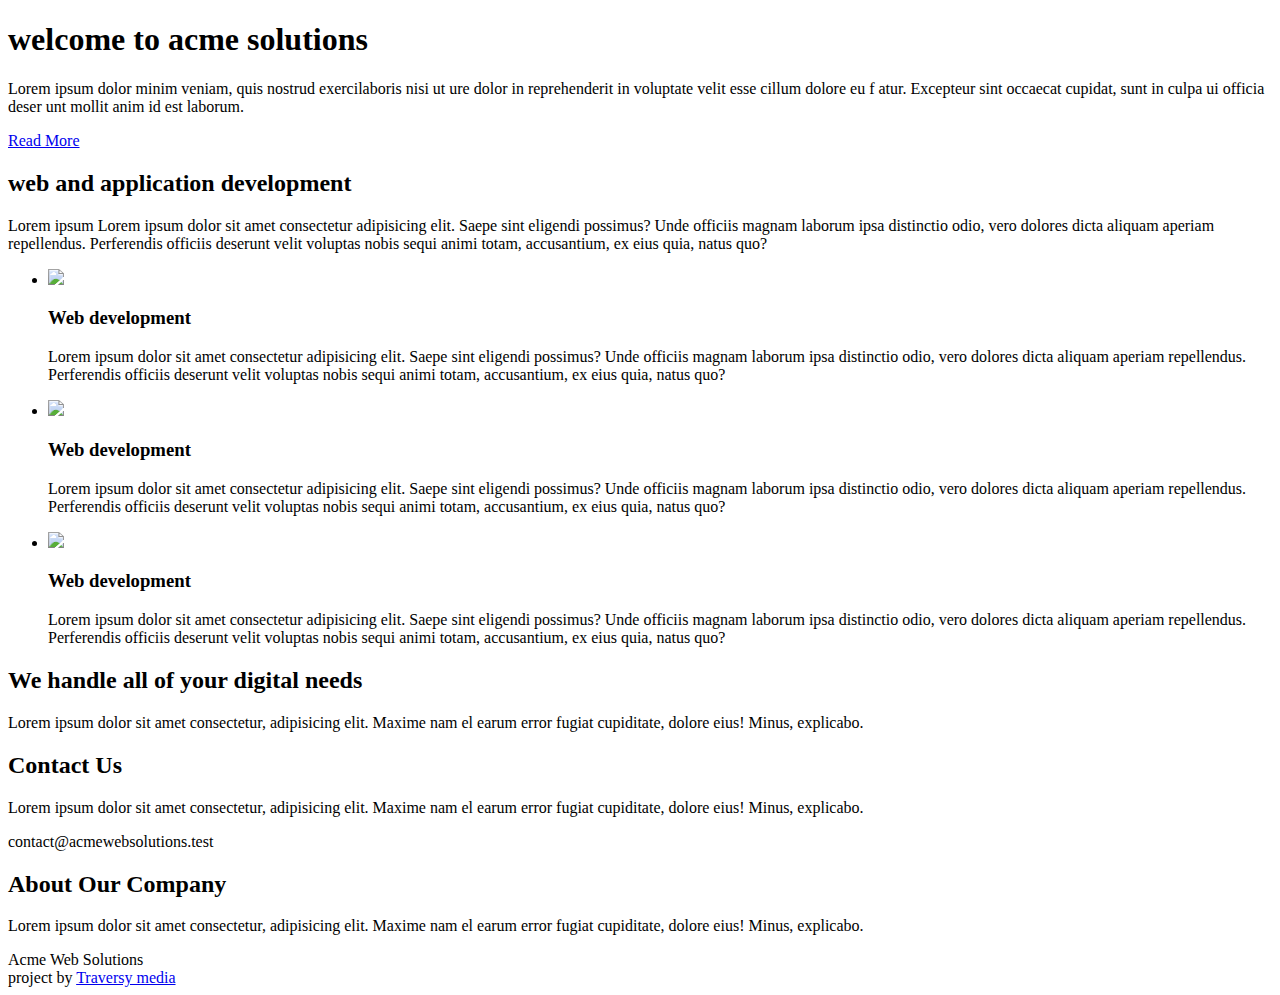
==== index.html @ 812e7299 "Create index.html" ====
<!DOCTYPE html>
<html>
<head>
  <meta charset="UTF-8">
  <meta name="description" content="Free Web tutorials">
  <meta name="keywords" content="HTML,CSS,XML,JavaScript">
  <meta name="author" content="Anushka Jain">
  <meta name="viewport" content="width=device-width, initial-scale=1.0">
  <link rel = "stylesheet" type = "text/css" href= "C:\Users\hp\Desktop\style.css">
  
  <title>
    my first communique non responsive website
  </title>
  
</head>
<body>
    <header>
        <div class = "bg-image"></div>
        <div class = "content wrap">
        
            <h1>
                welcome to acme solutions
            </h1>
            <p>Lorem ipsum dolor minim veniam, quis nostrud exercilaboris nisi ut 
            ure dolor in reprehenderit in voluptate velit esse cillum dolore eu f
            atur. Excepteur sint occaecat cupidat, sunt in culpa ui officia deser
            unt mollit anim id est laborum.</p>
            
            <a href="#section b" class = "btn">Read More</a>
        </div>
    </header>
    <main>
        <section id = "section a">
        <div>
            <h2>web and application development</h2>
            
        </div>
        <div>
            <p>
                Lorem ipsum Lorem ipsum dolor sit amet consectetur adipisicing elit. Saepe sint eligendi possimus? Unde
                        officiis magnam laborum ipsa distinctio odio, vero dolores dicta aliquam aperiam repellendus.
                        Perferendis officiis deserunt velit voluptas nobis sequi
                        animi totam, accusantium, ex eius quia, natus quo?
            </p>
        </div>
            
        </section>
        <section id = "section b">
            <ul>
                <li>
                    <div class ="card">
                        <img src ="https://static.pexels.com/photos/574077/pexels-photo-574077.jpeg">
                        <div class = "card content">
                            <h3 class = "card title"> Web development</h3>
                            <p>
                                Lorem ipsum dolor sit amet consectetur adipisicing elit. Saepe sint eligendi possimus? Unde
                            officiis magnam laborum ipsa distinctio odio, vero dolores dicta aliquam aperiam repellendus.
                            Perferendis officiis deserunt velit voluptas nobis sequi
                            animi totam, accusantium, ex eius quia, natus quo?
                            </p>
                        </div>    
                    </div>
                </li>
                <li>
                    <div class ="card">
                        <img src ="https://static.pexels.com/photos/261628/pexels-photo-261628.jpeg">
                        <div class = "card content">
                            <h3 class = "card title"> Web development</h3>
                            <p>
                                Lorem ipsum dolor sit amet consectetur adipisicing elit. Saepe sint eligendi possimus? Unde
                            officiis magnam laborum ipsa distinctio odio, vero dolores dicta aliquam aperiam repellendus.
                            Perferendis officiis deserunt velit voluptas nobis sequi
                            animi totam, accusantium, ex eius quia, natus quo?
                            </p>
                        </div>    
                    </div>
                </li>
                <li>
                    <div class ="card">
                        <img src ="https://static.pexels.com/photos/265087/pexels-photo-265087.jpeg">
                        <div class = "card content">
                            <h3 class = "card title"> Web development</h3>
                            <p>
                                Lorem ipsum dolor sit amet consectetur adipisicing elit. Saepe sint eligendi possimus? Unde
                            officiis magnam laborum ipsa distinctio odio, vero dolores dicta aliquam aperiam repellendus.
                            Perferendis officiis deserunt velit voluptas nobis sequi
                            animi totam, accusantium, ex eius quia, natus quo?
                            </p>
                        </div>    
                    </div>
                </li>
            </ul>
        </section>
        <section id = "section c">
            <div class = "content wrap">
                <h2 class = "content title">We handle all of your digital needs</h2>
                <p>Lorem ipsum dolor sit amet consectetur, adipisicing elit. Maxime nam
                   el earum error fugiat cupiditate, dolore eius! Minus, explicabo.
                </p>
                   
            </div>
        </section>
        <section id = "section d">
            <div class = "box">
                <h2 class = "content title">Contact Us</h2>
                <p>
                    Lorem ipsum dolor sit amet consectetur, adipisicing elit. Maxime nam
                   el earum error fugiat cupiditate, dolore eius! Minus, explicabo.
                </p>
                <p>
                    contact@acmewebsolutions.test
                </p>
            </div>
            <div class = "box">
                <h2 class = "content title">About Our Company</h2>
                <p>
                    Lorem ipsum dolor sit amet consectetur, adipisicing elit. Maxime nam
                   el earum error fugiat cupiditate, dolore eius! Minus, explicabo.
                </p>
            </div>
        </section>
    </main>
    <footer id="main footer">
        <div>Acme Web Solutions</div>
        <div>
            project by 
            <a href = "http://traversymedia.com">Traversy media</a>
        </div>
    </footer>
</body>
</html>
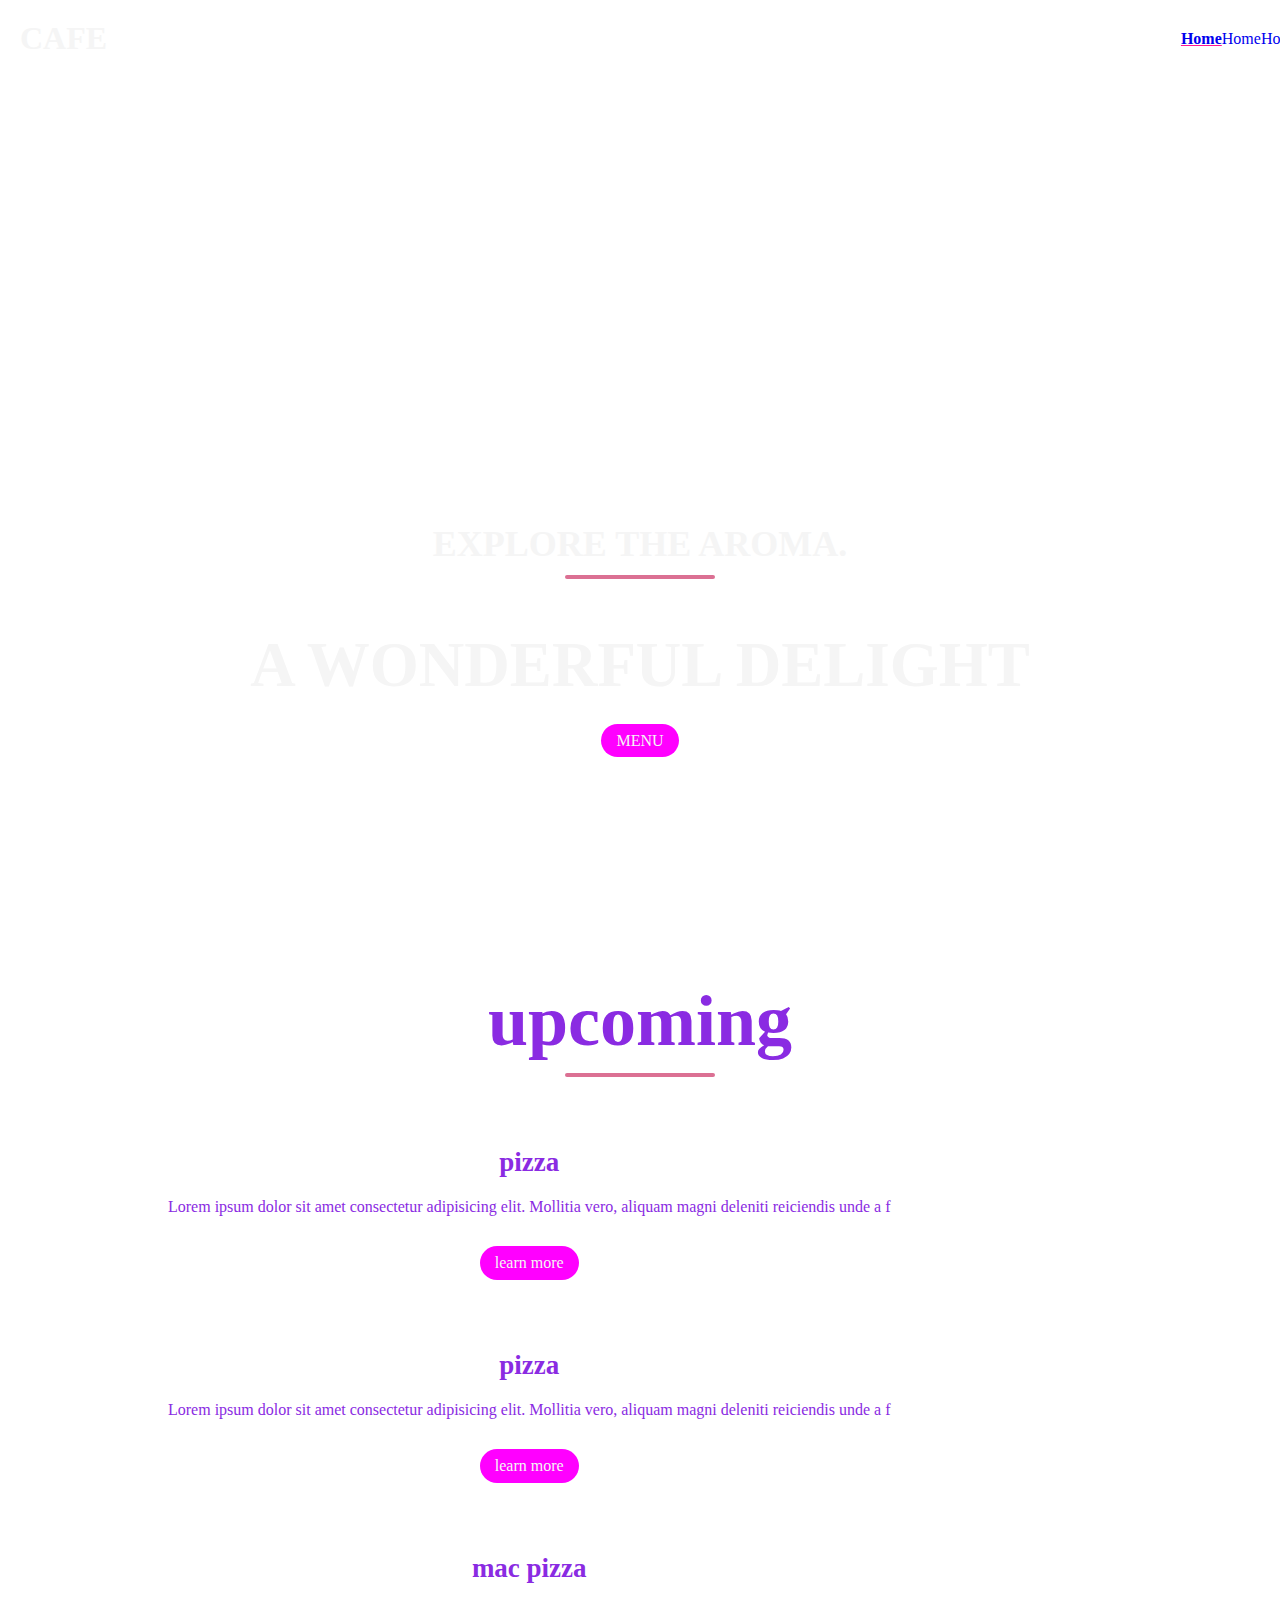
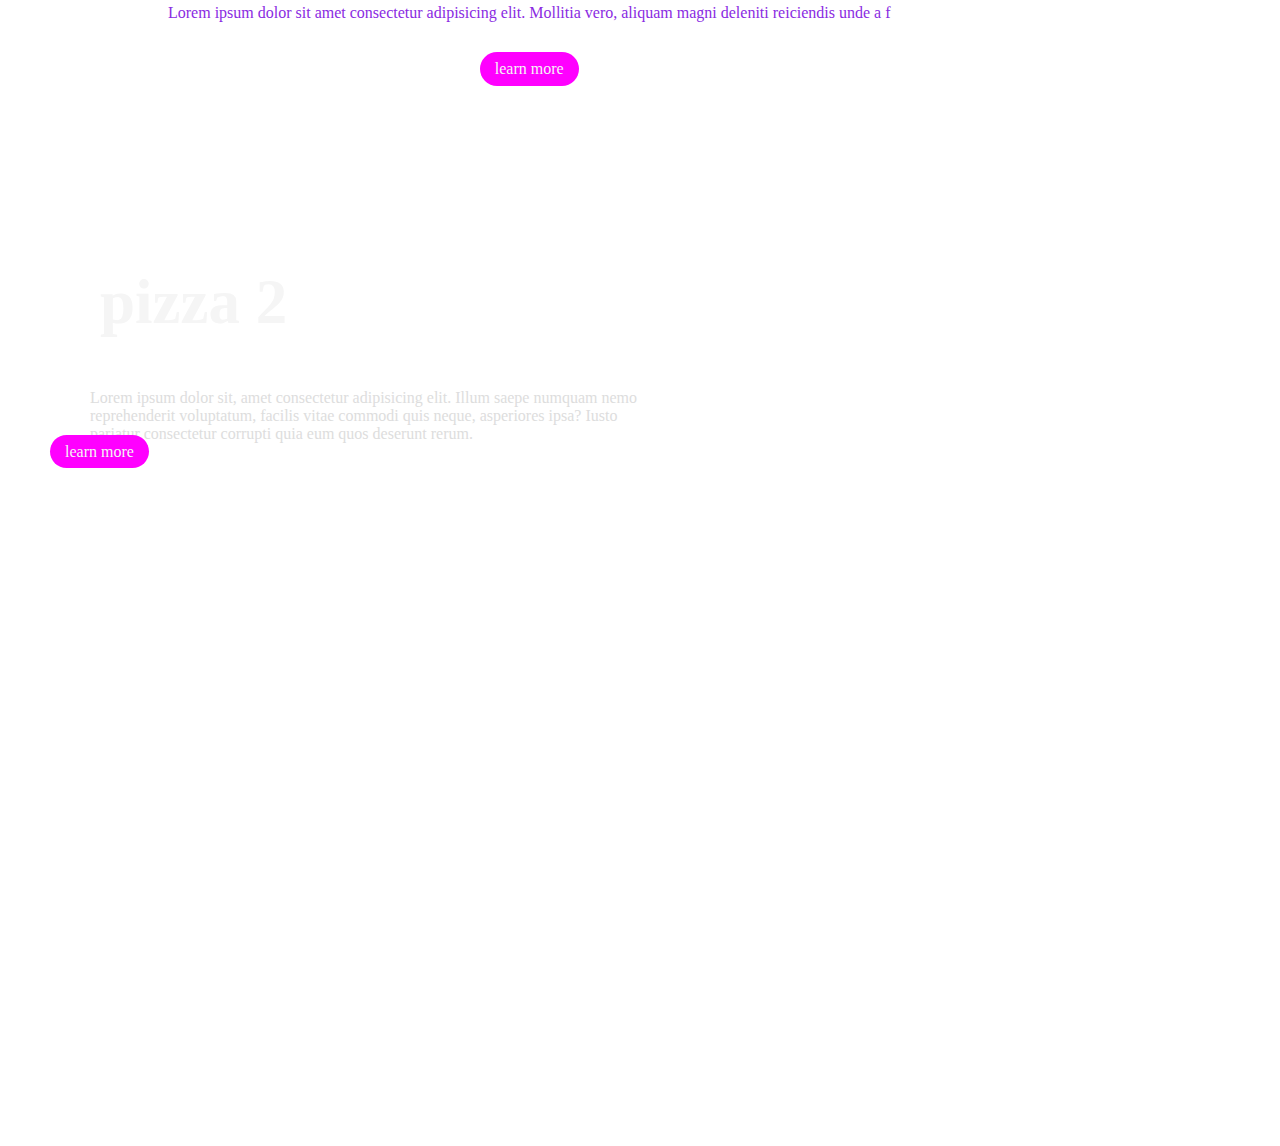
==== commit 2717cc28: "Add files via upload" ====
--- a/index.html
+++ b/index.html
@@ -1,131 +1,83 @@
-<!DOCTYPE html>
-<html>
-<head>
-  <meta charset="UTF-8">
-  <meta name="description" content="Free Web tutorials">
-  <meta name="keywords" content="HTML,CSS,XML,JavaScript">
-  <meta name="author" content="Anushka Jain">
-  <meta name="viewport" content="width=device-width, initial-scale=1.0">
-  <link rel = "stylesheet" type = "text/css" href= "C:\Users\hp\Desktop\style.css">
-  
-  <title>
-    my first communique non responsive website
-  </title>
-  
-</head>
-<body>
-    <header>
-        <div class = "bg-image"></div>
-        <div class = "content wrap">
-        
-            <h1>
-                welcome to acme solutions
-            </h1>
-            <p>Lorem ipsum dolor minim veniam, quis nostrud exercilaboris nisi ut 
-            ure dolor in reprehenderit in voluptate velit esse cillum dolore eu f
-            atur. Excepteur sint occaecat cupidat, sunt in culpa ui officia deser
-            unt mollit anim id est laborum.</p>
-            
-            <a href="#section b" class = "btn">Read More</a>
-        </div>
-    </header>
-    <main>
-        <section id = "section a">
-        <div>
-            <h2>web and application development</h2>
-            
-        </div>
-        <div>
-            <p>
-                Lorem ipsum Lorem ipsum dolor sit amet consectetur adipisicing elit. Saepe sint eligendi possimus? Unde
-                        officiis magnam laborum ipsa distinctio odio, vero dolores dicta aliquam aperiam repellendus.
-                        Perferendis officiis deserunt velit voluptas nobis sequi
-                        animi totam, accusantium, ex eius quia, natus quo?
-            </p>
-        </div>
-            
-        </section>
-        <section id = "section b">
-            <ul>
-                <li>
-                    <div class ="card">
-                        <img src ="https://static.pexels.com/photos/574077/pexels-photo-574077.jpeg">
-                        <div class = "card content">
-                            <h3 class = "card title"> Web development</h3>
-                            <p>
-                                Lorem ipsum dolor sit amet consectetur adipisicing elit. Saepe sint eligendi possimus? Unde
-                            officiis magnam laborum ipsa distinctio odio, vero dolores dicta aliquam aperiam repellendus.
-                            Perferendis officiis deserunt velit voluptas nobis sequi
-                            animi totam, accusantium, ex eius quia, natus quo?
-                            </p>
-                        </div>    
-                    </div>
-                </li>
-                <li>
-                    <div class ="card">
-                        <img src ="https://static.pexels.com/photos/261628/pexels-photo-261628.jpeg">
-                        <div class = "card content">
-                            <h3 class = "card title"> Web development</h3>
-                            <p>
-                                Lorem ipsum dolor sit amet consectetur adipisicing elit. Saepe sint eligendi possimus? Unde
-                            officiis magnam laborum ipsa distinctio odio, vero dolores dicta aliquam aperiam repellendus.
-                            Perferendis officiis deserunt velit voluptas nobis sequi
-                            animi totam, accusantium, ex eius quia, natus quo?
-                            </p>
-                        </div>    
-                    </div>
-                </li>
-                <li>
-                    <div class ="card">
-                        <img src ="https://static.pexels.com/photos/265087/pexels-photo-265087.jpeg">
-                        <div class = "card content">
-                            <h3 class = "card title"> Web development</h3>
-                            <p>
-                                Lorem ipsum dolor sit amet consectetur adipisicing elit. Saepe sint eligendi possimus? Unde
-                            officiis magnam laborum ipsa distinctio odio, vero dolores dicta aliquam aperiam repellendus.
-                            Perferendis officiis deserunt velit voluptas nobis sequi
-                            animi totam, accusantium, ex eius quia, natus quo?
-                            </p>
-                        </div>    
-                    </div>
-                </li>
-            </ul>
-        </section>
-        <section id = "section c">
-            <div class = "content wrap">
-                <h2 class = "content title">We handle all of your digital needs</h2>
-                <p>Lorem ipsum dolor sit amet consectetur, adipisicing elit. Maxime nam
-                   el earum error fugiat cupiditate, dolore eius! Minus, explicabo.
-                </p>
-                   
-            </div>
-        </section>
-        <section id = "section d">
-            <div class = "box">
-                <h2 class = "content title">Contact Us</h2>
-                <p>
-                    Lorem ipsum dolor sit amet consectetur, adipisicing elit. Maxime nam
-                   el earum error fugiat cupiditate, dolore eius! Minus, explicabo.
-                </p>
-                <p>
-                    contact@acmewebsolutions.test
-                </p>
-            </div>
-            <div class = "box">
-                <h2 class = "content title">About Our Company</h2>
-                <p>
-                    Lorem ipsum dolor sit amet consectetur, adipisicing elit. Maxime nam
-                   el earum error fugiat cupiditate, dolore eius! Minus, explicabo.
-                </p>
-            </div>
-        </section>
-    </main>
-    <footer id="main footer">
-        <div>Acme Web Solutions</div>
-        <div>
-            project by 
-            <a href = "http://traversymedia.com">Traversy media</a>
-        </div>
-    </footer>
-</body>
-</html>
+<!DOCTYPE html>
+<html lang = "em">
+    <head>
+        <meta charset ="UTF-8">
+        <meta http-equiv="X-UA-Compatible" content ="IE=edge">
+        <meta name ="viewport content ="width-device-width, initial-scale =1.0">
+        <title>ANNAPURNA</title>
+        <link rel ="stylesheet" href ="style.css">
+    </head>
+    <body>
+        <nav class="navbar">
+            <h1 class ="logo">CAFE</h1>
+            <ul class = "nav-links">
+                <li class="active"><a href="#">Home</a></li>
+                <li><a href="#">Home</a></li>
+                <li><a href="#">Home</a></li>
+            </ul>
+        </nav>
+        <header>
+            <div class="header-content">
+                <h2> EXPLORE THE AROMA.</h2>
+                <div class ="line"></div>
+                <h1> A WONDERFUL DELIGHT </h1>
+                <a href="#" class="ctn">MENU</a>
+            </div>
+        </header>
+        <section class ='events'>
+            <div class ='title'>
+                <h1>upcoming</h1>
+                <div class ='line'>
+                </div>
+            </div>
+            <div class ='row'>
+                <div class ='col'>
+                    <img src="./img/th.png" alt =''>
+                    <h4>pizza</h4>
+                    <p>
+                        Lorem ipsum dolor sit amet consectetur adipisicing elit. Mollitia vero, aliquam magni deleniti reiciendis unde a f
+                    </p>
+                    <a href ='#' class ='ctn'>learn more</a>
+                </div>
+            </div>
+            <div class ='row'>
+                <div class ='col'>
+                    <img src="./img/th.png" alt =''>
+                    <h4>pizza</h4>
+                    <p>
+                        Lorem ipsum dolor sit amet consectetur adipisicing elit. Mollitia vero, aliquam magni deleniti reiciendis unde a f
+                    </p>
+                    <a href ='#' class ='ctn'>learn more</a>
+                </div>
+            </div>
+            <div class ='row'>
+                <div class ='col'>
+                    <img src="./img/th.png" alt =''>
+                    <h4>mac pizza</h4>
+                    <p>
+                        Lorem ipsum dolor sit amet consectetur adipisicing elit. Mollitia vero, aliquam magni deleniti reiciendis unde a f
+                    </p>
+                    <a href ='#' class ='ctn'>learn more</a>
+                </div>
+            </div>
+        </section>
+        <section class="explore">
+            <div class="explore-content">
+                <h1>pizza 2</h1>
+                <p>
+                    Lorem ipsum dolor sit, amet consectetur adipisicing elit. Illum saepe numquam nemo reprehenderit voluptatum, facilis vitae commodi quis neque, asperiores ipsa? Iusto pariatur consectetur corrupti quia eum quos deserunt rerum.
+                </p>
+                <a href ="#" class ='ctn'>learn more </a>
+            </div>
+        </section>
+        <script>
+            const menuBtn = document.querySelector('.menu-btn')
+            const navlinks = document.querySelector('.nav-links')
+
+
+            menuBtn.addEventListener('click',()=>{
+                navlinks.classList.toggle('mobile-menu')
+            })
+        </script>
+    </body>
+</html>--- a/style.css
+++ b/style.css
@@ -0,0 +1,212 @@
+*{
+    margin: 0;
+    padding: =0;
+    box-sizing: border -box;
+}
+
+a {
+    text-decoration: none;
+}
+ul{
+    list-style: none;
+}
+.active{
+    color:deeppink;
+    text-decoration: underline;
+    font-weight: bold;
+}
+body , html{
+    overflow-x: hidden;
+}
+.navbar{
+    display: flex;
+    position: absolute;
+    top: 0;
+    left:0;
+    width: 100%;
+    justify-content: space-between;
+    padding: 20px;
+    color:whitesmoke;
+
+}
+.nav-links{
+    display: flex;
+    align-items: center;
+}
+header{
+    width: 100vw;
+    height: 100vh;
+    background-image: url('./img/Coffee-Beans-High-Definition.png');
+    background-position: bottom;
+    background-size: cover;
+    display: flex;
+    align-items: flex-end;
+    justify-content: center;
+
+}
+.header-content{
+    margin-bottom: 150px;
+    color:whitesmoke;
+    text-align: center;
+}
+.header-content h2{
+    font-size: 4vmin;
+
+}
+.line{
+    width: 150px;
+    height: 4px;
+    background:palevioletred;
+    margin: 10px auto;
+    border-radius: 5px;
+}
+.header-content h1{
+    font-size: 7vmin;
+    margin-top: 50px;
+    margin-bottom: 30px;
+}
+.ctn{
+    padding: 8px 15px;
+    background: magenta;
+    border-radius: 30px;
+    color: whitesmoke;
+}
+.menu-btn{
+    position: absolute;
+    top: 30px;
+    right: 30px;
+    width:40px;
+    cursor:pointer;
+    display:none;
+}
+section{
+    width:80%;
+    margin:80px auto;
+}
+.title{
+    text-align: center;
+    font-size: 4vmin;
+    color:blueviolet;
+}
+.row{
+    display:flex;
+    align-items: center;
+    width: 100%;
+    justify-content: space-between;
+}
+.row .col {
+    display: flex;
+    flex-direction: column;
+    align-items: center;
+
+}
+.events .row{
+    margin-top: 50px;
+
+
+}
+h4{
+    font-size: 3vmin;
+    color:blueviolet;
+    margin: 20px auto;
+}
+p{
+    color:blueviolet;
+    padding:0px 40px;
+}
+.events .ctn{
+    margin-top: 30px;
+}
+.explore{
+    width: 100%;
+    height: 100vh;
+    background-image: url('');
+    background-position: center;
+    background-size: cover;
+    background-repeat: no-repeat;
+    display: flex;
+}
+.explore-content{
+    width: 50%;
+    padding: 50px;
+    color: whitesmoke;
+}
+.explore-content h1{
+    font-size: 7vmin;
+    margin: 50px;
+}
+.explore-content p{
+    color: rgb(221,221,221);
+
+}
+.explore-content .ctn{
+    margin-top: 40px;
+}
+@media only screen and(max-width:850px){
+
+    .navbar{
+        padding:0;
+    }
+    .logo{
+        position: absolute;
+        top: 30px;
+        left: 30px;
+    }
+    .nav-links{
+        flex-direction: column;
+        width:100%;
+        height:100vh;
+        justify-content: center;
+        background: rgb(0,0,0);
+        margin-top:-990px;
+        transition: all0,5s ease;
+    }
+    .mobile-menu{
+        margin-top:0px;
+        border-bottom-right-radius: 30%;
+    }
+    .nav-links li{
+        margin:30px auto;
+    }
+    .row{
+        flex-direction: column;
+    }
+    .row.col{
+        margin: 20px auto;
+    }
+    .col img{
+        max-width: 90%;
+
+    }
+    .explore-content{
+        width:100%;
+    }
+    .tours.col{
+        width:100%
+    }
+    .image-gallery{
+        justify-content: center;
+        align-items: center;
+    }
+    .image-gallery img{
+        width: 90%;
+    }
+    .footer{
+        padding: 10px;
+    }
+}
+img{
+    transition: transform .3s ease;
+}
+img:hover{
+    transform: scale(1.1);
+}
+.ctn:hover{
+    background: whitesmoke;
+    color: magenta;
+    box-shadow: 2px 2px 5px #00000056;
+}
+li:hover{
+    color:magenta;
+    cursor:o;
+}